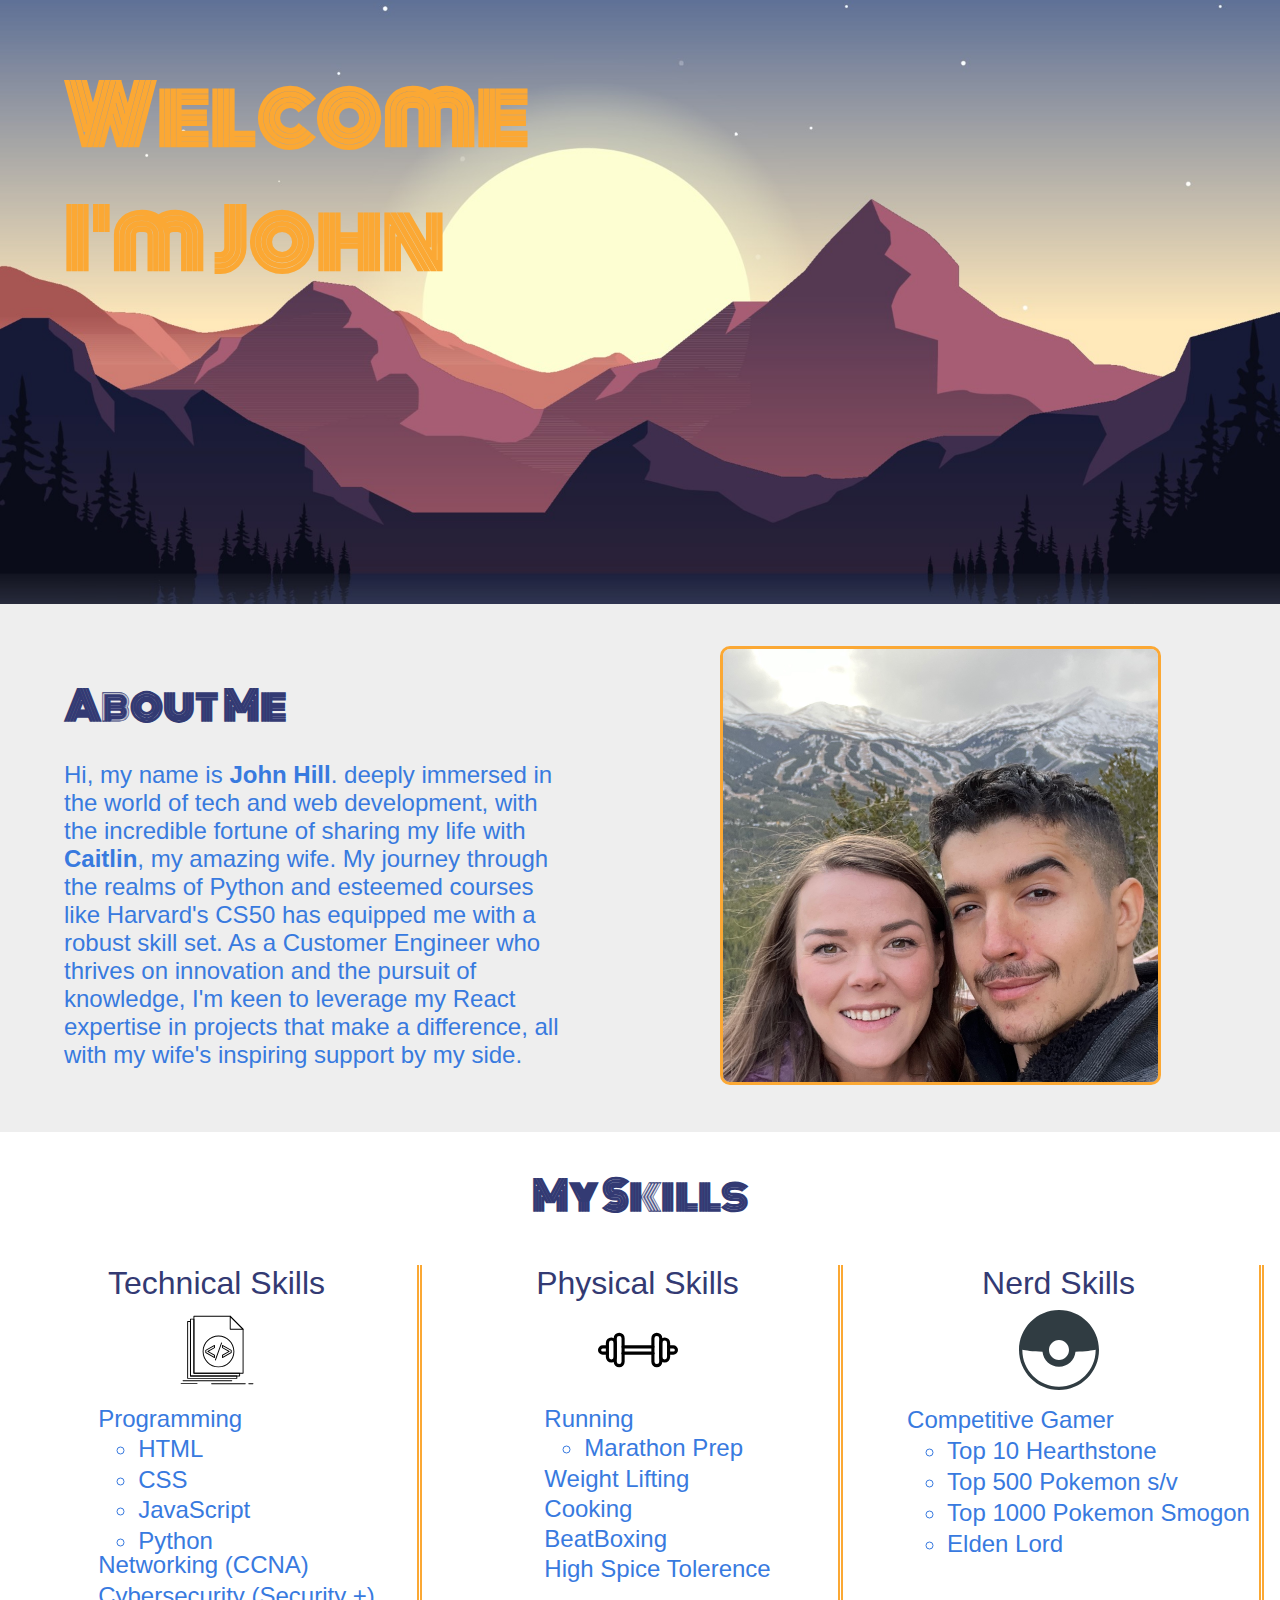
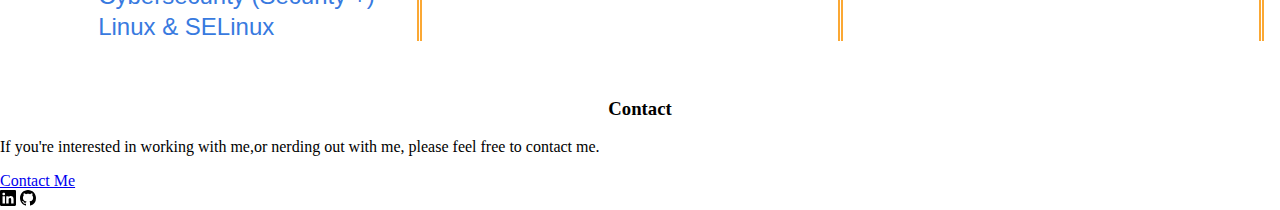
==== index.html @ f9fd7142 "Changed personal_site.html to index.html" ====
<!DOCTYPE html>
<html lang="en">
<head>
    <meta charset="UTF-8">
    <meta name="viewport" content="width=device-width, initial-scale=1.0">
    <title>John</title>
    <link rel="stylesheet" href="style.css">
    <link rel="preconnect" href="https://fonts.googleapis.com">
    <link rel="preconnect" href="https://fonts.gstatic.com" crossorigin>
    <link href="https://fonts.googleapis.com/css2?family=Monoton&display=swap" rel="stylesheet">
</head>
<body class="no_margin">
    <header>
        <div class="container_hero hero-image ">
            <h1 class="heading_hero padding">  Welcome <br> I'm John </h1>
        </div>
    </header>

    <section id="About">
        <div class="container_about">
            <div class="about_me_text padding">
                <h2 class="heading">About Me</h2>
                <p class="body_text">Hi, my name is <strong>John Hill</strong>.  deeply immersed in the world of tech and web development, with the incredible fortune of sharing my life with <strong> Caitlin</strong>, my amazing wife. My journey through the realms of Python and esteemed courses like Harvard's CS50 has equipped me with a robust skill set. As a Customer Engineer who thrives on innovation and the pursuit of knowledge, I'm keen to leverage my React expertise in projects that make a difference, all with my wife's inspiring support by my side.</p>
            </div>
            <div class="about_me_image padding">
                <img class="self_image" src="/images/IMG_5419.jpg" alt="Picture of John and his wife Caitlin">
            </div>
        </div>
    </section>
    <section id="Skills">
        <h2 class="heading text_align" id="skill_header">My Skills</h2>
        <div class="container_skills "> 
            <div class="skill_items1">
                
                <p class="sub_heading no_margin some_margin text_align">Technical Skills</p>
                <img src="/images/code.svg" class="svg_img some_margin no_padding">
                <div class="list_container">
                    <ul class="body_text no_margin inline_block_list no_bullet" >
                        <li>Programming</li>
                            <ul>
                                <li>HTML</li>
                                <li>CSS</li>
                                <li>JavaScript</li>
                                <li>Python</li>
                            </ul>
                    </ul>
                    <ul class="body_text no_margin inline_block_list no_bullet">
                        <li>Networking (CCNA)</li>    
                        <li>Cybersecurity (Security +)</li>
                        <li>Linux & SELinux</li>
                    </ul>
                </div>
            </div>
            <div class="skill_items2">
                <p class="sub_heading no_margin some_margin text_align">Physical Skills</p>
                <img src="/images/barbell.svg" class="svg_img some_margin no_padding" style="height: 80px;" >
                <div class="list_container">
                    <ul class="body_text no_margin inline_block_list no_bullet">
                        <li>Running </li>
                            <ul>
                                <li>Marathon Prep</li>
                            </ul>
                        <li>Weight Lifting</li>
                        <li>Cooking</li>
                        <li>BeatBoxing</li>
                        <li>High Spice Tolerence</li>
                    </ul>
                </div>
            </div>    

            <div class="skill_items3">
                <p class="sub_heading no_margin some_margin text_align">Nerd Skills</p>
                <img src="/images/pokeball.svg" class="svg_img some_margin no_padding" style="height: 80px;">
                <div class="list_container">
                    <ul class="body_text no_margin inline_block_list no_bullet">
                        <li>Competitive Gamer</li>
                            <ul>
                                <li>Top 10 Hearthstone</li>
                                <li>Top 500 Pokemon s/v </li>
                                <li>Top 1000 Pokemon Smogon</li>
                                <li>Elden Lord</li>
                            </ul>
                        <li></li>
        
                    </ul>
            </div>
        </div>
    </section>
    <section id="contact">
        <div class="container_contact">
            <h3 class="heading3 text_align">Contact</h3>
            <p class="heading3">If you're interested in working with me,or nerding out with me, please feel free to contact me.</p>
            <a href="mailto:jphill1989@gmail.com" class="button">Contact Me</a>
            <div class="container_social">
                <a href="https://www.linkedin.com/in/john-hill-309715245/" class="social_link"><img src="/images/linkedin.svg" alt="LinkedIn Logo" class="social_logo"></a>
                <a href="https://github.com/jphill19" class="social_link"><img src="/images/github.svg" alt="GitHub Logo" class="social_logo"></a>
            </div>
        </div>
</body>
</html>
---- style.css ----
.container_hero{
    display: flex;
    justify-content: flex-start;
    align-items: flex-start;
    width: 100%;
    margin-bottom: 0%;
    
}

.padding{
    padding-left: 4rem;
}
.no_padding{
    padding-left: 0;
}
.heading_hero{
    color: #FBA834;
    text-align: left;
    font-family: "Monoton", sans-serif;
    font-size: 5.0rem;
    
    
}

#About {
    background-color: #EEEEEE;
}

.hero-image {
    background-image: url("images/peaceful_mountain_1920.jpg"); /* The image used */
    background-color: #cccccc; /* Used if the image is unavailable */
     /* You must set a specified height */
    height: calc(100vw / 2.12);
    /* max-height: 75vh; */
    background-position: center; /* Center the image */
    background-repeat: no-repeat; /* Do not repeat the image */
    background-size: cover; /* Resize the background image to cover the entire container */
    position: relative;
  }

.container_about{
    display: flex;
    justify-content: flex-start;
    align-items: flex-start;
    width: 100%;
    margin-top: 0%;
    margin-bottom: 0%;
    flex-wrap: wrap;
    align-content:flex-start;
    gap: 1rem;
    margin-bottom: 0%;
    padding-top: 3%;
    padding-bottom: 3%;
    

}



.about_me_text{
    text-align: left;
    flex-shrink: 0;
    min-width: 300px;
    max-width: 40%;
    
}

.heading{
    color: #333A73;
    text-align: left;
    font-family: "Monoton", sans-serif;
    font-size: 2.5rem;
    margin-bottom: 0%;
    
}

.svg_img {
    width: 20%;
    height: auto;
    text-align: center;
    margin-left: 40%;
    margin-right: 40%;

}

#barbell{
    height: 80px;
}


.sub_heading{
    color: #333A73;;
    text-align: left;
    font-family: "Helvetica", sans-serif;
    font-size: 2.0rem;
    margin-bottom: 0%;
}

.body_text{
    color: #387ADF;
    text-align: left;
    font-family: Helvetica, sans-serif;
    font-size: 1.5rem;

    
}

.no_margin {
    margin: 0;
}

.some_margin {
    margin-top: 2%;
    margin-bottom: 2%;

}

.skill_items1{
    border-right: 5px double #FBA834;
    min-width: 400px;
    max-width: 400px;
    align-self: stretch
}

.skill_items2{
    border-right: 5px double #FBA834;
    min-width: 400px;
    max-width: 400px;
    align-self: stretch
}

.skill_items3{
    border-right: 5px double #FBA834;
    min-width: 400px;
    max-width: 400px;
    align-self: stretch
}

.list_items{
    color: #50C4ED;
    text-align: left;
    font-family: Helvetica, sans-serif;
    font-size: 1.3rem;
}

.about_me_image {
    flex-shrink: 0;
    min-width: 300px;
    max-width: 40%;
    align-self: center;
    padding-left: 10%;
}
.self_image{
    width: 65%;
    height: auto;
    border-radius: 10px;
    border: 3px solid;
    border-color: #FBA834;

}

.no_margin {
    margin: 0;
}

.container_skills{
    display: flex;
    justify-content: center;
    width: 100%;
    margin-top: 0%;
    margin-bottom: 0%;
    flex-wrap: wrap;
    align-content: center;
    gap: 1rem;
    margin-bottom: 0%;
    padding-top: 3%;
    padding-bottom: 3%;

}

.my_skills{
    text-align: left;
    flex-shrink: 0;
    min-width: 300px;
    max-width: 40%;
    padding: 0;
}

.list_container{
    display: flex;
    flex-direction: column;
    justify-content: center;
    align-content: center;
    flex-wrap: wrap;

}
.no_bullet {
    list-style-type: none;

}
li {
    margin-top: 1%;
}

.text_align{
    text-align: center;
}

@media (max-width: 1500px) {
    .self_image{
        width: 75%;
        padding-left: 0%;
    }
    
}

@media (max-width: 1300px) {
    .self_image{
        width: 85%;
        padding-left: 0%;
    }
    
}

@media (max-width: 1245px) {
    .skill_items2{
        border-right: 0px
    }
    
}

@media (max-width: 768px) {
    html{
        font-size: 14px;
    }
    .hero-image {
        height: calc(100vw / 1.2); /* Adjust the divisor to manage the height on smaller screens */
        max-height: 50vh;
    }
    .padding{
        padding-left: 2rem;
    }
}

@media (max-width: 670px) {
    .about_me_text{
        max-width: 90%;
    }
    .about_me_image{
        max-width: 65%;
    }
    .self_image{
        width: 100%;
    }
}

@media (max-width: 420px) {
    html {
        font-size: 10px;
    }
    .padding {
        padding-left: 0.5rem;
    }
}
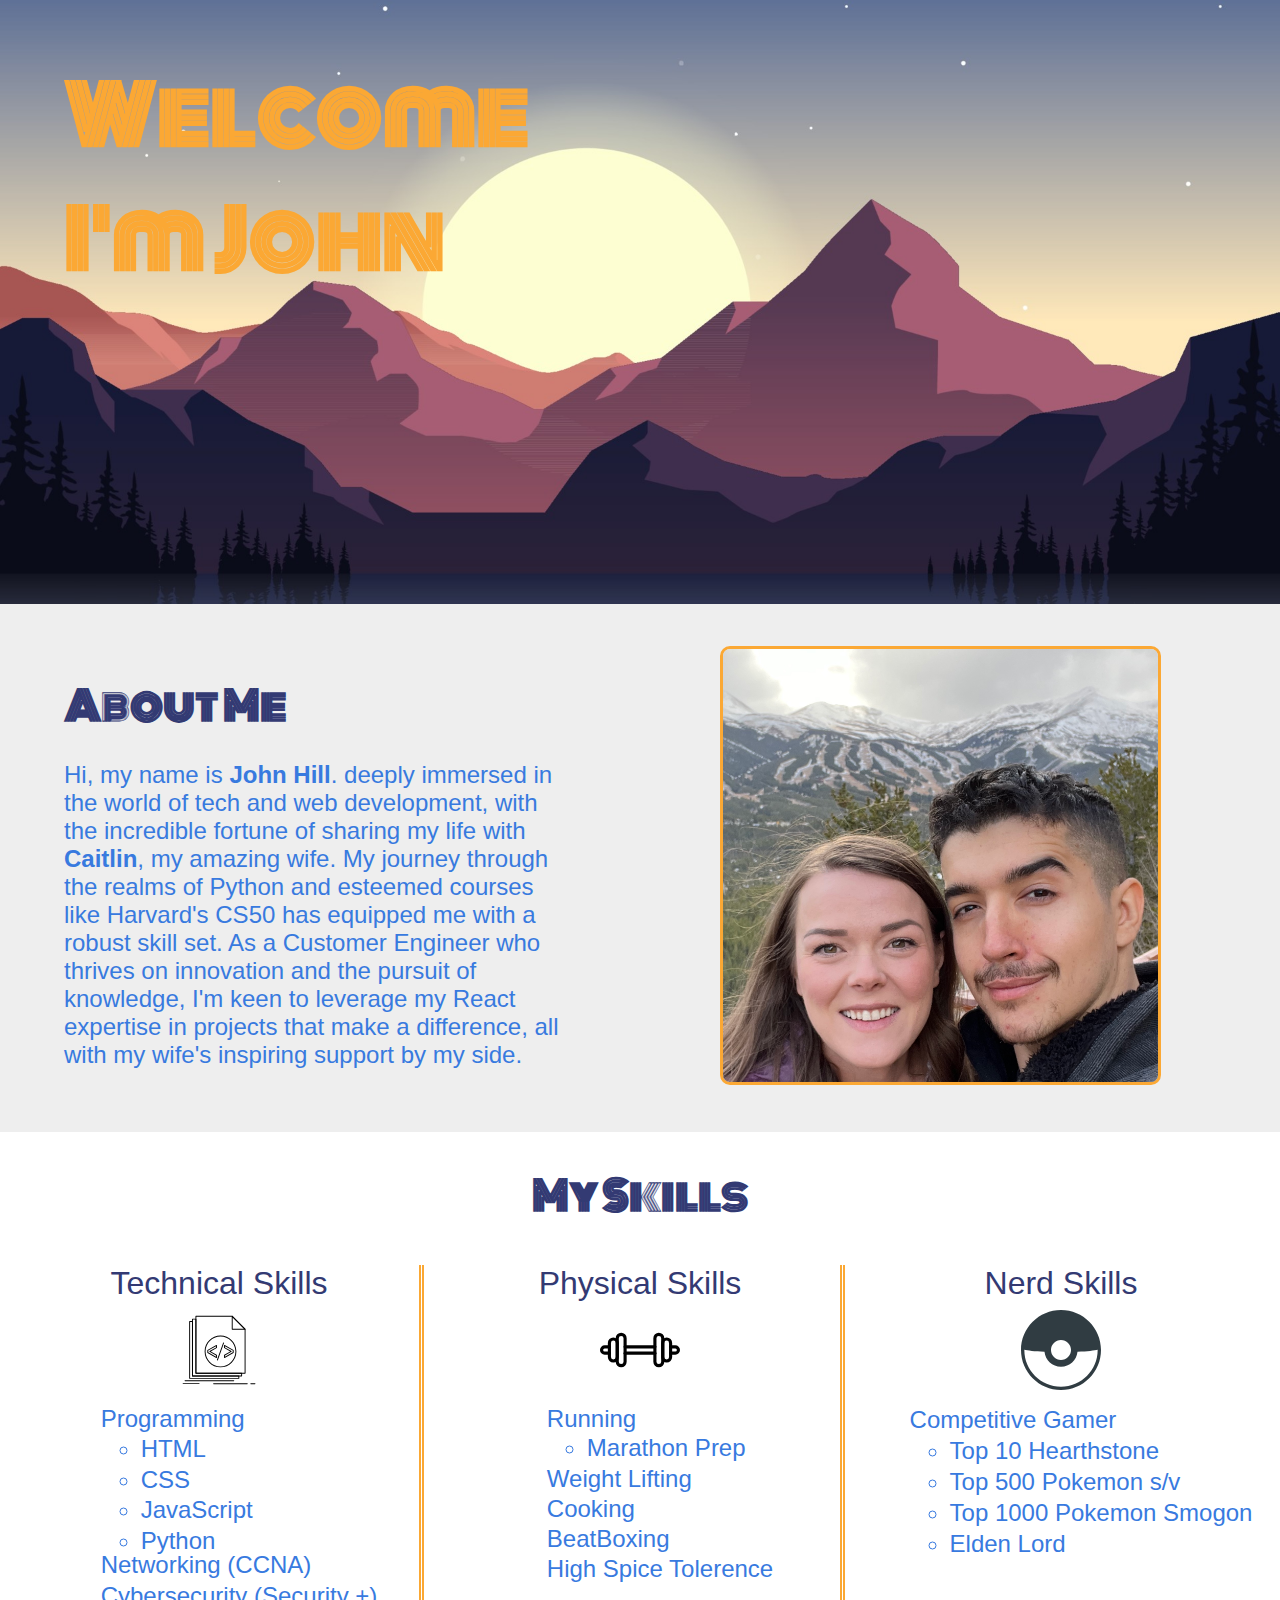
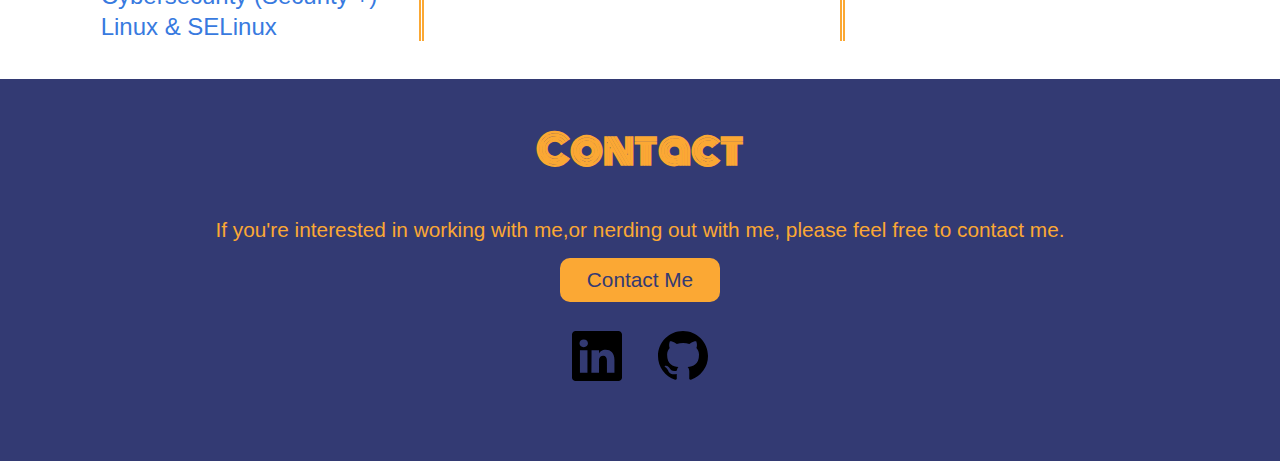
==== commit bb5a28bb: "Changed file directories references in index.html" ====
--- a/index.html
+++ b/index.html
@@ -23,7 +23,7 @@
                 <p class="body_text">Hi, my name is <strong>John Hill</strong>.  deeply immersed in the world of tech and web development, with the incredible fortune of sharing my life with <strong> Caitlin</strong>, my amazing wife. My journey through the realms of Python and esteemed courses like Harvard's CS50 has equipped me with a robust skill set. As a Customer Engineer who thrives on innovation and the pursuit of knowledge, I'm keen to leverage my React expertise in projects that make a difference, all with my wife's inspiring support by my side.</p>
             </div>
             <div class="about_me_image padding">
-                <img class="self_image" src="/images/IMG_5419.jpg" alt="Picture of John and his wife Caitlin">
+                <img class="self_image" src="images/IMG_5419.jpg" alt="Picture of John and his wife Caitlin">
             </div>
         </div>
     </section>
@@ -33,7 +33,7 @@
             <div class="skill_items1">
                 
                 <p class="sub_heading no_margin some_margin text_align">Technical Skills</p>
-                <img src="/images/code.svg" class="svg_img some_margin no_padding">
+                <img src="images/code.svg" class="svg_img some_margin no_padding">
                 <div class="list_container">
                     <ul class="body_text no_margin inline_block_list no_bullet" >
                         <li>Programming</li>
@@ -53,7 +53,7 @@
             </div>
             <div class="skill_items2">
                 <p class="sub_heading no_margin some_margin text_align">Physical Skills</p>
-                <img src="/images/barbell.svg" class="svg_img some_margin no_padding" style="height: 80px;" >
+                <img src="images/barbell.svg" class="svg_img some_margin no_padding" style="height: 80px;" >
                 <div class="list_container">
                     <ul class="body_text no_margin inline_block_list no_bullet">
                         <li>Running </li>
@@ -70,7 +70,7 @@
 
             <div class="skill_items3">
                 <p class="sub_heading no_margin some_margin text_align">Nerd Skills</p>
-                <img src="/images/pokeball.svg" class="svg_img some_margin no_padding" style="height: 80px;">
+                <img src="images/pokeball.svg" class="svg_img some_margin no_padding" style="height: 80px;">
                 <div class="list_container">
                     <ul class="body_text no_margin inline_block_list no_bullet">
                         <li>Competitive Gamer</li>
@@ -93,7 +93,7 @@
             <a href="mailto:jphill1989@gmail.com" class="button">Contact Me</a>
             <div class="container_social">
                 <a href="https://www.linkedin.com/in/john-hill-309715245/" class="social_link"><img src="/images/linkedin.svg" alt="LinkedIn Logo" class="social_logo"></a>
-                <a href="https://github.com/jphill19" class="social_link"><img src="/images/github.svg" alt="GitHub Logo" class="social_logo"></a>
+                <a href="https://github.com/jphill19" class="social_link"><img src="images/github.svg" alt="GitHub Logo" class="social_logo"></a>
             </div>
         </div>
 </body>
--- a/style.css
+++ b/style.css
@@ -130,7 +130,7 @@
 }
 
 .skill_items3{
-    border-right: 5px double #FBA834;
+    border-right: 0px double #FBA834;
     min-width: 400px;
     max-width: 400px;
     align-self: stretch
@@ -206,6 +206,80 @@
     text-align: center;
 }
 
+#contact{
+    background-color: #333A73;
+}
+
+.container_contact{
+    display: flex;
+    flex-direction: column;
+    justify-content: flex-end;
+    width: 100%;
+    margin-top: 0%;
+    margin-bottom: 0%;
+    flex-wrap: wrap;
+    align-content: center;
+    gap: 1rem;
+    margin-bottom: 0%;
+    padding-top: 0%;
+    padding-bottom: 3%;
+
+}
+
+.heading3{
+    color: #FBA834;
+    font-family: "Monoton", sans-serif;
+    font-size: 2.5rem;
+    margin-bottom: 0%;
+    
+}
+
+#contact p{
+    color: #FBA834;
+    text-align: center;
+    font-family: "Helvetica", sans-serif;
+    font-size: 1.3rem;
+    margin-bottom: 0%;
+    
+}
+
+.button{
+    background-color: #FBA834;
+    color: #333A73;
+    padding: 10px 20px;
+    text-decoration: none;
+    font-size: 1.3rem;
+    font-family: "Helvetica", sans-serif;
+    cursor: pointer;
+    border-radius: 10px;
+    width: 120px;
+    text-align: center; /* Center the text */    
+    align-self: center; /* Center the button */
+}
+
+.container_social{
+    display: flex;
+    justify-content: center;
+    width: 100%;
+    margin-top: 1%;
+    margin-bottom: 0%;
+    flex-wrap: wrap;
+    align-content: center;
+    gap: 1rem;
+    margin-bottom: 0%;
+    padding-top: 0%;
+    padding-bottom: 3%;
+
+}
+
+.social_logo{
+    width: 50px;
+    height: 50px;
+    margin-left: 10px;
+    margin-right: 10px;
+    fill: #FBA834;
+}
+
 @media (max-width: 1500px) {
     .self_image{
         width: 75%;
@@ -222,11 +296,36 @@
     
 }
 
-@media (max-width: 1245px) {
+    
+
+@media (max-width: 1241px) {
     .skill_items2{
         border-right: 0px
     }
-    
+    .skill_items3{
+        border-right: 0px
+    }
+}
+@media (max-width: 820px) {
+    .skill_items1{
+        border-right: 0px;
+        border-top: 5px double #FBA834;
+        padding: 10px 10px;
+    }
+    .skill_items2{
+        border-right: 0px;
+        border-top: 5px double #FBA834;
+        padding: 10px 10px;
+    }
+    .skill_items3{
+        border-right: 0px;
+        border-top: 5px double #FBA834;
+        padding: 10px 10px;
+    }
+
+    #skill_header{
+        padding: 0px;
+    }
 }
 
 @media (max-width: 768px) {
@@ -262,4 +361,3 @@
         padding-left: 0.5rem;
     }
 }
-
